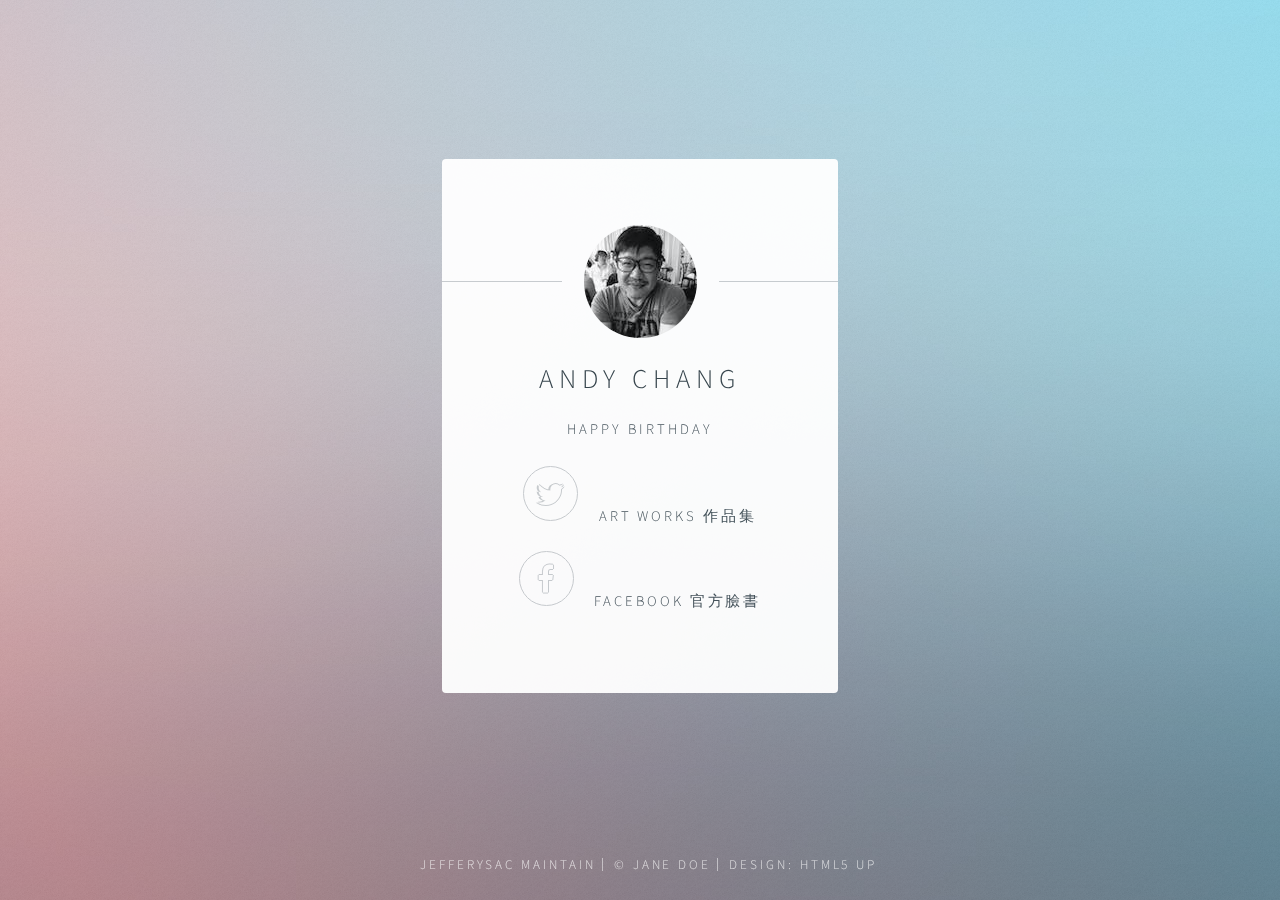
==== html5up-identity/index.html @ 2e455e24 "main webpage version 1" ====
<!DOCTYPE HTML>
<!--
	Identity by HTML5 UP
	html5up.net | @ajlkn
	Free for personal and commercial use under the CCA 3.0 license (html5up.net/license)
-->
<html>
	<head>
		<title>Identity by HTML5 UP</title>
		<meta charset="utf-8" />
		<meta name="viewport" content="width=device-width, initial-scale=1" />
		<!--[if lte IE 8]><script src="assets/js/html5shiv.js"></script><![endif]-->
		<link rel="stylesheet" href="assets/css/main.css" />
		<!--[if lte IE 9]><link rel="stylesheet" href="assets/css/ie9.css" /><![endif]-->
		<!--[if lte IE 8]><link rel="stylesheet" href="assets/css/ie8.css" /><![endif]-->
		<noscript><link rel="stylesheet" href="assets/css/noscript.css" /></noscript>
	</head>
	<body class="is-loading">

		<!-- Wrapper -->
			<div id="wrapper">

				<!-- Main -->
					<section id="main">
						<header>
							<span class="avatar"><img src="images/avatar.jpg" alt="" /></span>
							<h1>Andy Chang</h1>
							<p>happy birthday</p>
						</header>
						<!--
						<hr />
						<h2>Extra Stuff!</h2>
						<form method="post" action="#">
							<div class="field">
								<input type="text" name="name" id="name" placeholder="Name" />
							</div>
							<div class="field">
								<input type="email" name="email" id="email" placeholder="Email" />
							</div>
							<div class="field">
								<div class="select-wrapper">
									<select name="department" id="department">
										<option value="">Department</option>
										<option value="sales">Sales</option>
										<option value="tech">Tech Support</option>
										<option value="null">/dev/null</option>
									</select>
								</div>
							</div>
							<div class="field">
								<textarea name="message" id="message" placeholder="Message" rows="4"></textarea>
							</div>
							<div class="field">
								<input type="checkbox" id="human" name="human" /><label for="human">I'm a human</label>
							</div>
							<div class="field">
								<label>But are you a robot?</label>
								<input type="radio" id="robot_yes" name="robot" /><label for="robot_yes">Yes</label>
								<input type="radio" id="robot_no" name="robot" /><label for="robot_no">No</label>
							</div>
							<ul class="actions">
								<li><a href="#" class="button">Get Started</a></li>
							</ul>
						</form>
						<hr />
						-->
						<footer>
							<ul class="icons">
								<li><a href="#" class="fa-twitter">Twitter</a></li>
                <li>art works 作品集</li>
                <br>
								<li><a href="https://www.facebook.com/andy.ch.376" class="fa-facebook">Facebook</a></li>
                <li>facebook 官方臉書</li>
              </ul>
						</footer>
					</section>

				<!-- Footer -->
					<footer id="footer">
						<ul class="copyright">
              <li>jefferysac maintain</li><li>&copy; Jane Doe</li><li>Design: <a href="http://html5up.net">HTML5 UP</a></li>
						</ul>
					</footer>

			</div>

		<!-- Scripts -->
			<!--[if lte IE 8]><script src="assets/js/respond.min.js"></script><![endif]-->
			<script>
				if ('addEventListener' in window) {
					window.addEventListener('load', function() { document.body.className = document.body.className.replace(/\bis-loading\b/, ''); });
					document.body.className += (navigator.userAgent.match(/(MSIE|rv:11\.0)/) ? ' is-ie' : '');
				}
			</script>

	</body>
</html>
---- html5up-identity/assets/css/main.css ----
@charset "UTF-8";
@import url(font-awesome.min.css);
@import url("http://fonts.googleapis.com/css?family=Source+Sans+Pro:300");

/*
	Identity by HTML5 UP
	html5up.net | @ajlkn
	Free for personal and commercial use under the CCA 3.0 license (html5up.net/license)
*/

/* Reset */

	html, body, div, span, applet, object, iframe, h1, h2, h3, h4, h5, h6, p, blockquote, pre, a, abbr, acronym, address, big, cite, code, del, dfn, em, img, ins, kbd, q, s, samp, small, strike, strong, sub, sup, tt, var, b, u, i, center, dl, dt, dd, ol, ul, li, fieldset, form, label, legend, table, caption, tbody, tfoot, thead, tr, th, td, article, aside, canvas, details, embed, figure, figcaption, footer, header, hgroup, menu, nav, output, ruby, section, summary, time, mark, audio, video {
		margin: 0;
		padding: 0;
		border: 0;
		font-size: 100%;
		font: inherit;
		vertical-align: baseline;
	}

	article, aside, details, figcaption, figure, footer, header, hgroup, menu, nav, section {
		display: block;
	}

	body {
		line-height: 1;
	}

	ol, ul {
		list-style: none;
	}

	blockquote, q {
		quotes: none;
	}

	blockquote:before, blockquote:after, q:before, q:after {
		content: '';
		content: none;
	}

	table {
		border-collapse: collapse;
		border-spacing: 0;
	}

	body {
		-webkit-text-size-adjust: none;
	}

/* Box Model */

	*, *:before, *:after {
		-moz-box-sizing: border-box;
		-webkit-box-sizing: border-box;
		box-sizing: border-box;
	}

/* Basic */

	@media screen and (max-width: 480px) {

		html, body {
			min-width: 320px;
		}

	}

	body.is-loading *, body.is-loading *:before, body.is-loading *:after {
		-moz-animation: none !important;
		-webkit-animation: none !important;
		-ms-animation: none !important;
		animation: none !important;
		-moz-transition: none !important;
		-webkit-transition: none !important;
		-ms-transition: none !important;
		transition: none !important;
	}

	html {
		height: 100%;
	}

	body {
		height: 100%;
		background-color: #ffffff;
		background-image: url("images/overlay.png"), -moz-linear-gradient(60deg, rgba(255, 165, 150, 0.5) 5%, rgba(0, 228, 255, 0.35)), url("../../images/bg.jpg");
		background-image: url("images/overlay.png"), -webkit-linear-gradient(60deg, rgba(255, 165, 150, 0.5) 5%, rgba(0, 228, 255, 0.35)), url("../../images/bg.jpg");
		background-image: url("images/overlay.png"), -ms-linear-gradient(60deg, rgba(255, 165, 150, 0.5) 5%, rgba(0, 228, 255, 0.35)), url("../../images/bg.jpg");
		background-image: url("images/overlay.png"), linear-gradient(60deg, rgba(255, 165, 150, 0.5) 5%, rgba(0, 228, 255, 0.35)), url("../../images/bg.jpg");
		background-repeat: repeat,			no-repeat,			no-repeat;
		background-size: 100px 100px, cover,				cover;
		background-position: top left,		center center,		bottom center;
		background-attachment: fixed,			fixed,				fixed;
	}

		body:after {
			content: '';
			display: block;
			position: fixed;
			top: 0;
			left: 0;
			width: 100%;
			height: inherit;
			opacity: 0;
			z-index: 1;
			background-color: #ffffff;
			background-image: url("images/overlay.png"), -moz-linear-gradient(60deg, rgba(255, 165, 150, 0.5) 5%, rgba(0, 228, 255, 0.35));
			background-image: url("images/overlay.png"), -webkit-linear-gradient(60deg, rgba(255, 165, 150, 0.5) 5%, rgba(0, 228, 255, 0.35));
			background-image: url("images/overlay.png"), -ms-linear-gradient(60deg, rgba(255, 165, 150, 0.5) 5%, rgba(0, 228, 255, 0.35));
			background-image: url("images/overlay.png"), linear-gradient(60deg, rgba(255, 165, 150, 0.5) 5%, rgba(0, 228, 255, 0.35));
			background-repeat: repeat,			no-repeat;
			background-size: 100px 100px, cover;
			background-position: top left,		center center;
			-moz-transition: opacity 1.75s ease-out;
			-webkit-transition: opacity 1.75s ease-out;
			-ms-transition: opacity 1.75s ease-out;
			transition: opacity 1.75s ease-out;
		}

		body.is-loading:after {
			opacity: 1;
		}

/* Type */

	body, input, select, textarea {
		color: #414f57;
		font-family: "Source Sans Pro", Helvetica, sans-serif;
		font-size: 14pt;
		font-weight: 300;
		line-height: 2;
		letter-spacing: 0.2em;
		text-transform: uppercase;
	}

		@media screen and (max-width: 1680px) {

			body, input, select, textarea {
				font-size: 11pt;
			}

		}

		@media screen and (max-width: 480px) {

			body, input, select, textarea {
				font-size: 10pt;
				line-height: 1.75;
			}

		}

	a {
		-moz-transition: color 0.2s ease, border-color 0.2s ease;
		-webkit-transition: color 0.2s ease, border-color 0.2s ease;
		-ms-transition: color 0.2s ease, border-color 0.2s ease;
		transition: color 0.2s ease, border-color 0.2s ease;
		color: inherit;
		text-decoration: none;
	}

		a:before {
			-moz-transition: color 0.2s ease, text-shadow 0.2s ease;
			-webkit-transition: color 0.2s ease, text-shadow 0.2s ease;
			-ms-transition: color 0.2s ease, text-shadow 0.2s ease;
			transition: color 0.2s ease, text-shadow 0.2s ease;
		}

		a:hover {
			color: #ff7496;
		}

	strong, b {
		color: #313f47;
	}

	em, i {
		font-style: italic;
	}

	p {
		margin: 0 0 1.5em 0;
	}

	h1, h2, h3, h4, h5, h6 {
		color: #313f47;
		line-height: 1.5;
		margin: 0 0 0.75em 0;
	}

		h1 a, h2 a, h3 a, h4 a, h5 a, h6 a {
			color: inherit;
			text-decoration: none;
		}

	h1 {
		font-size: 1.85em;
		letter-spacing: 0.22em;
		margin: 0 0 0.525em 0;
	}

	h2 {
		font-size: 1.25em;
	}

	h3 {
		font-size: 1em;
	}

	h4 {
		font-size: 1em;
	}

	h5 {
		font-size: 1em;
	}

	h6 {
		font-size: 1em;
	}

	@media screen and (max-width: 480px) {

		h1 {
			font-size: 1.65em;
		}

	}

	sub {
		font-size: 0.8em;
		position: relative;
		top: 0.5em;
	}

	sup {
		font-size: 0.8em;
		position: relative;
		top: -0.5em;
	}

	hr {
		border: 0;
		border-bottom: solid 1px #c8cccf;
		margin: 3em 0;
	}

/* Form */

	form {
		margin: 0 0 1.5em 0;
	}

		form > .field {
			margin: 0 0 1.5em 0;
		}

			form > .field > :last-child {
				margin-bottom: 0;
			}

	label {
		color: #313f47;
		display: block;
		font-size: 0.9em;
		margin: 0 0 0.75em 0;
	}

	input[type="text"],
	input[type="password"],
	input[type="email"],
	input[type="tel"],
	select,
	textarea {
		-moz-appearance: none;
		-webkit-appearance: none;
		-ms-appearance: none;
		appearance: none;
		border-radius: 4px;
		border: solid 1px #c8cccf;
		color: inherit;
		display: block;
		outline: 0;
		padding: 0 1em;
		text-decoration: none;
		width: 100%;
	}

		input[type="text"]:invalid,
		input[type="password"]:invalid,
		input[type="email"]:invalid,
		input[type="tel"]:invalid,
		select:invalid,
		textarea:invalid {
			box-shadow: none;
		}

		input[type="text"]:focus,
		input[type="password"]:focus,
		input[type="email"]:focus,
		input[type="tel"]:focus,
		select:focus,
		textarea:focus {
			border-color: #ff7496;
		}

	.select-wrapper {
		text-decoration: none;
		display: block;
		position: relative;
	}

		.select-wrapper:before {
			content: "";
			-moz-osx-font-smoothing: grayscale;
			-webkit-font-smoothing: antialiased;
			font-family: FontAwesome;
			font-style: normal;
			font-weight: normal;
			text-transform: none !important;
		}

		.select-wrapper:before {
			color: #c8cccf;
			display: block;
			height: 2.75em;
			line-height: 2.75em;
			pointer-events: none;
			position: absolute;
			right: 0;
			text-align: center;
			top: 0;
			width: 2.75em;
		}

		.select-wrapper select::-ms-expand {
			display: none;
		}

	input[type="text"],
	input[type="password"],
	input[type="email"],
	select {
		height: 2.75em;
	}

	textarea {
		padding: 0.75em 1em;
	}

	input[type="checkbox"],
	input[type="radio"] {
		-moz-appearance: none;
		-webkit-appearance: none;
		-ms-appearance: none;
		appearance: none;
		display: block;
		float: left;
		margin-right: -2em;
		opacity: 0;
		width: 1em;
		z-index: -1;
	}

		input[type="checkbox"] + label,
		input[type="radio"] + label {
			text-decoration: none;
			color: #414f57;
			cursor: pointer;
			display: inline-block;
			font-size: 1em;
			font-weight: 300;
			padding-left: 2.4em;
			padding-right: 0.75em;
			position: relative;
		}

			input[type="checkbox"] + label:before,
			input[type="radio"] + label:before {
				-moz-osx-font-smoothing: grayscale;
				-webkit-font-smoothing: antialiased;
				font-family: FontAwesome;
				font-style: normal;
				font-weight: normal;
				text-transform: none !important;
			}

			input[type="checkbox"] + label:before,
			input[type="radio"] + label:before {
				border-radius: 4px;
				border: solid 1px #c8cccf;
				content: '';
				display: inline-block;
				height: 1.65em;
				left: 0;
				line-height: 1.58125em;
				position: absolute;
				text-align: center;
				top: 0.15em;
				width: 1.65em;
			}

		input[type="checkbox"]:checked + label:before,
		input[type="radio"]:checked + label:before {
			color: #ff7496;
			content: '\f00c';
		}

		input[type="checkbox"]:focus + label:before,
		input[type="radio"]:focus + label:before {
			border-color: #ff7496;
		}

	input[type="checkbox"] + label:before {
		border-radius: 4px;
	}

	input[type="radio"] + label:before {
		border-radius: 100%;
	}

	::-webkit-input-placeholder {
		color: #616f77 !important;
		opacity: 1.0;
	}

	:-moz-placeholder {
		color: #616f77 !important;
		opacity: 1.0;
	}

	::-moz-placeholder {
		color: #616f77 !important;
		opacity: 1.0;
	}

	:-ms-input-placeholder {
		color: #616f77 !important;
		opacity: 1.0;
	}

	.formerize-placeholder {
		color: #616f77 !important;
		opacity: 1.0;
	}

/* Icon */

	.icon {
		text-decoration: none;
		position: relative;
		border-bottom: none;
	}

		.icon:before {
			-moz-osx-font-smoothing: grayscale;
			-webkit-font-smoothing: antialiased;
			font-family: FontAwesome;
			font-style: normal;
			font-weight: normal;
			text-transform: none !important;
		}

		.icon > .label {
			display: none;
		}

/* List */

	ol {
		list-style: decimal;
		margin: 0 0 1.5em 0;
		padding-left: 1.25em;
	}

		ol li {
			padding-left: 0.25em;
		}

	ul {
		list-style: disc;
		margin: 0 0 1.5em 0;
		padding-left: 1em;
	}

		ul li {
			padding-left: 0.5em;
		}

		ul.alt {
			list-style: none;
			padding-left: 0;
		}

			ul.alt li {
				border-top: solid 1px #c8cccf;
				padding: 0.5em 0;
			}

				ul.alt li:first-child {
					border-top: 0;
					padding-top: 0;
				}

		ul.icons {
			cursor: default;
			list-style: none;
			padding-left: 0;
			margin-top: -0.675em;
		}

			ul.icons li {
				display: inline-block;
				padding: 0.675em 0.5em;
			}

				ul.icons li a {
					text-decoration: none;
					position: relative;
					display: block;
					width: 3.75em;
					height: 3.75em;
					border-radius: 100%;
					border: solid 1px #c8cccf;
					line-height: 3.75em;
					overflow: hidden;
					text-align: center;
					text-indent: 3.75em;
					white-space: nowrap;
				}

					ul.icons li a:before {
						-moz-osx-font-smoothing: grayscale;
						-webkit-font-smoothing: antialiased;
						font-family: FontAwesome;
						font-style: normal;
						font-weight: normal;
						text-transform: none !important;
					}

					ul.icons li a:before {
						color: #ffffff;
						text-shadow: 1.25px 0px 0px #c8cccf, -1.25px 0px 0px #c8cccf, 0px 1.25px 0px #c8cccf, 0px -1.25px 0px #c8cccf;
					}

					ul.icons li a:hover:before {
						text-shadow: 1.25px 0px 0px #ff7496, -1.25px 0px 0px #ff7496, 0px 1.25px 0px #ff7496, 0px -1.25px 0px #ff7496;
					}

					ul.icons li a:before {
						position: absolute;
						top: 0;
						left: 0;
						width: inherit;
						height: inherit;
						font-size: 1.85rem;
						line-height: inherit;
						text-align: center;
						text-indent: 0;
					}

					ul.icons li a:hover {
						border-color: #ff7496;
					}

			@media screen and (max-width: 480px) {

				ul.icons li a:before {
					font-size: 1.5rem;
				}

			}

		ul.actions {
			cursor: default;
			list-style: none;
			padding-left: 0;
		}

			ul.actions li {
				display: inline-block;
				padding: 0 0.75em 0 0;
				vertical-align: middle;
			}

				ul.actions li:last-child {
					padding-right: 0;
				}

	dl {
		margin: 0 0 1.5em 0;
	}

		dl dt {
			display: block;
			margin: 0 0 0.75em 0;
		}

		dl dd {
			margin-left: 1.5em;
		}

/* Button */

	input[type="submit"],
	input[type="reset"],
	input[type="button"],
	button,
	.button {
		-moz-appearance: none;
		-webkit-appearance: none;
		-ms-appearance: none;
		appearance: none;
		-moz-transition: background-color 0.2s ease-in-out, border-color 0.2s ease-in-out, color 0.2s ease-in-out;
		-webkit-transition: background-color 0.2s ease-in-out, border-color 0.2s ease-in-out, color 0.2s ease-in-out;
		-ms-transition: background-color 0.2s ease-in-out, border-color 0.2s ease-in-out, color 0.2s ease-in-out;
		transition: background-color 0.2s ease-in-out, border-color 0.2s ease-in-out, color 0.2s ease-in-out;
		display: inline-block;
		height: 2.75em;
		line-height: 2.75em;
		padding: 0 1.5em;
		background-color: transparent;
		border-radius: 4px;
		border: solid 1px #c8cccf;
		color: #414f57 !important;
		cursor: pointer;
		text-align: center;
		text-decoration: none;
		white-space: nowrap;
	}

		input[type="submit"]:hover,
		input[type="reset"]:hover,
		input[type="button"]:hover,
		button:hover,
		.button:hover {
			border-color: #ff7496;
			color: #ff7496 !important;
		}

		input[type="submit"].icon,
		input[type="reset"].icon,
		input[type="button"].icon,
		button.icon,
		.button.icon {
			padding-left: 1.35em;
		}

			input[type="submit"].icon:before,
			input[type="reset"].icon:before,
			input[type="button"].icon:before,
			button.icon:before,
			.button.icon:before {
				margin-right: 0.5em;
			}

		input[type="submit"].fit,
		input[type="reset"].fit,
		input[type="button"].fit,
		button.fit,
		.button.fit {
			display: block;
			width: 100%;
			margin: 0 0 0.75em 0;
		}

		input[type="submit"].small,
		input[type="reset"].small,
		input[type="button"].small,
		button.small,
		.button.small {
			font-size: 0.8em;
		}

		input[type="submit"].big,
		input[type="reset"].big,
		input[type="button"].big,
		button.big,
		.button.big {
			font-size: 1.35em;
		}

		input[type="submit"].disabled, input[type="submit"]:disabled,
		input[type="reset"].disabled,
		input[type="reset"]:disabled,
		input[type="button"].disabled,
		input[type="button"]:disabled,
		button.disabled,
		button:disabled,
		.button.disabled,
		.button:disabled {
			-moz-pointer-events: none;
			-webkit-pointer-events: none;
			-ms-pointer-events: none;
			pointer-events: none;
			opacity: 0.5;
		}

/* Main */

	#main {
		position: relative;
		max-width: 100%;
		min-width: 27em;
		padding: 4.5em 3em 3em 3em ;
		background: #ffffff;
		border-radius: 4px;
		cursor: default;
		opacity: 0.95;
		text-align: center;
		-moz-transform-origin: 50% 50%;
		-webkit-transform-origin: 50% 50%;
		-ms-transform-origin: 50% 50%;
		transform-origin: 50% 50%;
		-moz-transform: rotateX(0deg);
		-webkit-transform: rotateX(0deg);
		-ms-transform: rotateX(0deg);
		transform: rotateX(0deg);
		-moz-transition: opacity 1s ease, -moz-transform 1s ease;
		-webkit-transition: opacity 1s ease, -webkit-transform 1s ease;
		-ms-transition: opacity 1s ease, -ms-transform 1s ease;
		transition: opacity 1s ease, transform 1s ease;
	}

		#main .avatar {
			position: relative;
			display: block;
			margin-bottom: 1.5em;
		}

			#main .avatar img {
				display: block;
				margin: 0 auto;
				border-radius: 100%;
				box-shadow: 0 0 0 1.5em #ffffff;
			}

			#main .avatar:before {
				content: '';
				display: block;
				position: absolute;
				top: 50%;
				left: -3em;
				width: calc(100% + 6em);
				height: 1px;
				z-index: -1;
				background: #c8cccf;
			}

		@media screen and (max-width: 480px) {

			#main {
				min-width: 0;
				width: 100%;
				padding: 4em 2em 2.5em 2em ;
			}

				#main .avatar:before {
					left: -2em;
					width: calc(100% + 4em);
				}

		}

		body.is-loading #main {
			opacity: 0;
			-moz-transform: rotateX(15deg);
			-webkit-transform: rotateX(15deg);
			-ms-transform: rotateX(15deg);
			transform: rotateX(15deg);
		}

/* Footer */

	#footer {
		-moz-align-self: -moz-flex-end;
		-webkit-align-self: -webkit-flex-end;
		-ms-align-self: -ms-flex-end;
		align-self: flex-end;
		width: 100%;
		padding: 1.5em 0 0 0;
		color: rgba(255, 255, 255, 0.75);
		cursor: default;
		text-align: center;
	}

		#footer .copyright {
			margin: 0;
			padding: 0;
			font-size: 0.9em;
			list-style: none;
		}

			#footer .copyright li {
				display: inline-block;
				margin: 0 0 0 0.45em;
				padding: 0 0 0 0.85em;
				border-left: solid 1px rgba(255, 255, 255, 0.5);
				line-height: 1;
			}

				#footer .copyright li:first-child {
					border-left: 0;
				}

/* Wrapper */

	#wrapper {
		display: -moz-flex;
		display: -webkit-flex;
		display: -ms-flex;
		display: flex;
		-moz-align-items: center;
		-webkit-align-items: center;
		-ms-align-items: center;
		align-items: center;
		-moz-justify-content: space-between;
		-webkit-justify-content: space-between;
		-ms-justify-content: space-between;
		justify-content: space-between;
		-moz-flex-direction: column;
		-webkit-flex-direction: column;
		-ms-flex-direction: column;
		flex-direction: column;
		-moz-perspective: 1000px;
		-webkit-perspective: 1000px;
		-ms-perspective: 1000px;
		perspective: 1000px;
		position: relative;
		min-height: 100%;
		padding: 1.5em;
		z-index: 2;
	}

		#wrapper > * {
			z-index: 1;
		}

		#wrapper:before {
			content: '';
			display: block;
		}

		@media screen and (max-width: 360px) {

			#wrapper {
				padding: 0.75em;
			}

		}

		body.is-ie #wrapper {
			height: 100%;
		}
---- html5up-identity/assets/css/ie9.css ----
/*
	Identity by HTML5 UP
	html5up.net | @ajlkn
	Free for personal and commercial use under the CCA 3.0 license (html5up.net/license)
*/

/* Basic */

	body {
		background-image: url("../../images/bg.jpg");
		background-repeat: no-repeat;
		background-size: cover;
		background-position: bottom center;
		background-attachment: fixed;
	}

		body:after {
			display: none;
		}

/* List */

	ul.icons li a:before {
		color: #c8cccf;
	}

	ul.icons li a:hover:before {
		color: #ff7496;
	}

/* Wrapper */

	#wrapper {
		text-align: center;
	}

/* Main */

	#main {
		display: inline-block;
	}
---- html5up-identity/assets/css/ie8.css ----
/*
	Identity by HTML5 UP
	html5up.net | @ajlkn
	Free for personal and commercial use under the CCA 3.0 license (html5up.net/license)
*/

/* List */

	ul.icons li a {
		-ms-behavior: url("assets/js/PIE.htc");
	}

		ul.icons li a:before {
			text-align: center;
			font-size: 26px;
		}

/* Main */

	#main {
		-ms-behavior: url("assets/js/PIE.htc");
	}

		#main .avatar img {
			-ms-behavior: url("assets/js/PIE.htc");
		}

/* Footer */

	#footer {
		color: #fff;
	}

		#footer .copyright li {
			border-left: solid 1px #fff;
		}
---- html5up-identity/assets/css/noscript.css ----
/*
	Identity by HTML5 UP
	html5up.net | @ajlkn
	Free for personal and commercial use under the CCA 3.0 license (html5up.net/license)
*/

/* Basic */

	body:after {
		display: none;
	}

/* Main */

	#main {
		-moz-transform: none !important;
		-webkit-transform: none !important;
		-ms-transform: none !important;
		transform: none !important;
		opacity: 1 !important;
	}
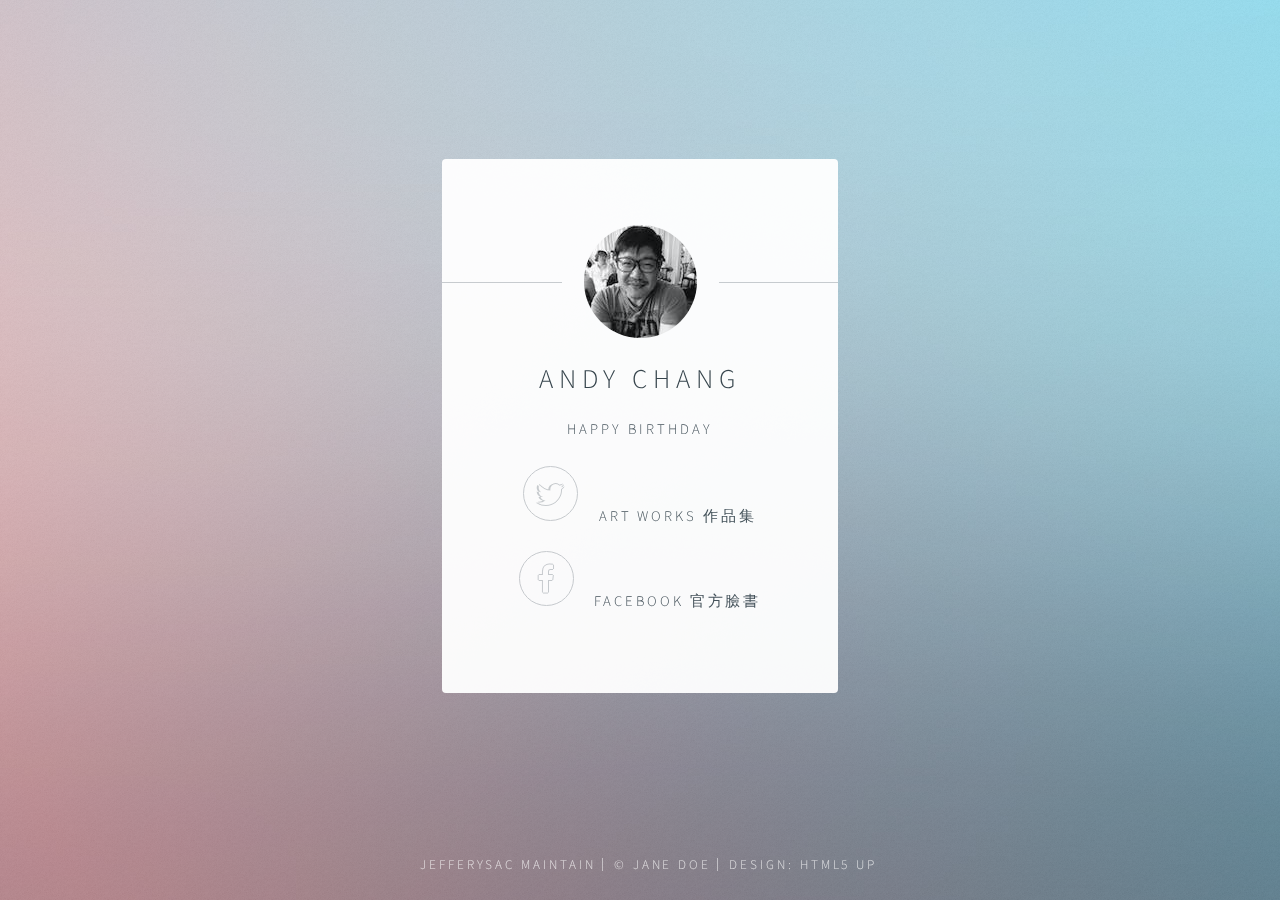
==== commit 6cb3cce1: "pages demo" ====
--- a/html5up-identity/index.html
+++ b/html5up-identity/index.html
@@ -66,7 +66,7 @@
 						-->
 						<footer>
 							<ul class="icons">
-								<li><a href="#" class="fa-twitter">Twitter</a></li>
+								<li><a href="../artworks_pages/index.html" class="fa-twitter">Twitter</a></li>
                 <li>art works 作品集</li>
                 <br>
 								<li><a href="https://www.facebook.com/andy.ch.376" class="fa-facebook">Facebook</a></li>
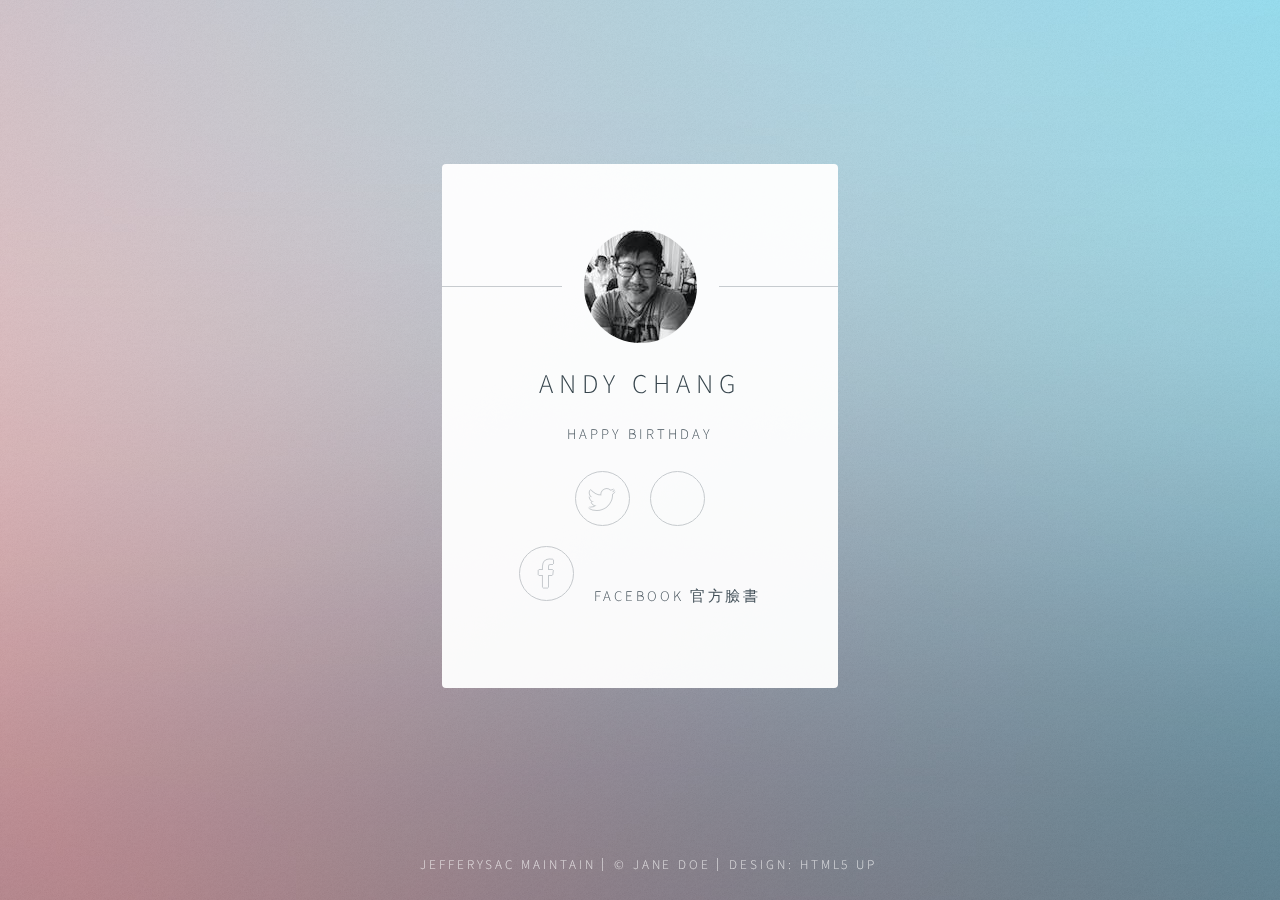
==== commit 87583b59: "fix" ====
--- a/html5up-identity/index.html
+++ b/html5up-identity/index.html
@@ -67,7 +67,7 @@
 						<footer>
 							<ul class="icons">
 								<li><a href="../artworks_pages/index.html" class="fa-twitter">Twitter</a></li>
-                <li>art works 作品集</li>
+                <li><a href="../artworks_pages/index.html">art works 作品集</a></li>
                 <br>
 								<li><a href="https://www.facebook.com/andy.ch.376" class="fa-facebook">Facebook</a></li>
                 <li>facebook 官方臉書</li>
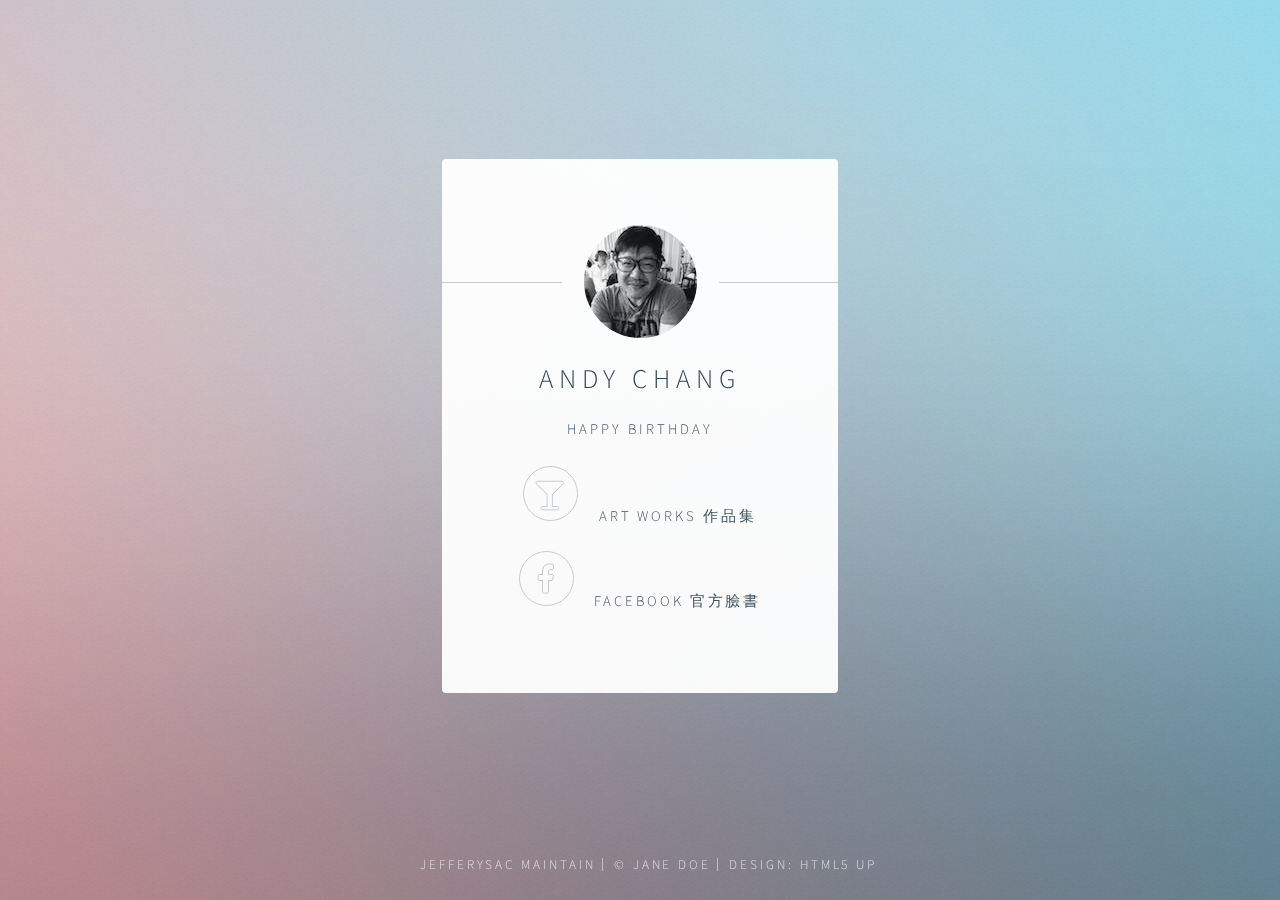
==== commit d235c875: "fix icon" ====
--- a/html5up-identity/index.html
+++ b/html5up-identity/index.html
@@ -66,8 +66,8 @@
 						-->
 						<footer>
 							<ul class="icons">
-								<li><a href="../artworks_pages/index.html" class="fa-twitter">Twitter</a></li>
-                <li><a href="../artworks_pages/index.html">art works 作品集</a></li>
+                <li><a href="../artworks_pages/index.html" class="fa fa-glass"  >Twitter</a></li>
+                <li>art works 作品集</a></li>
                 <br>
 								<li><a href="https://www.facebook.com/andy.ch.376" class="fa-facebook">Facebook</a></li>
                 <li>facebook 官方臉書</li>
